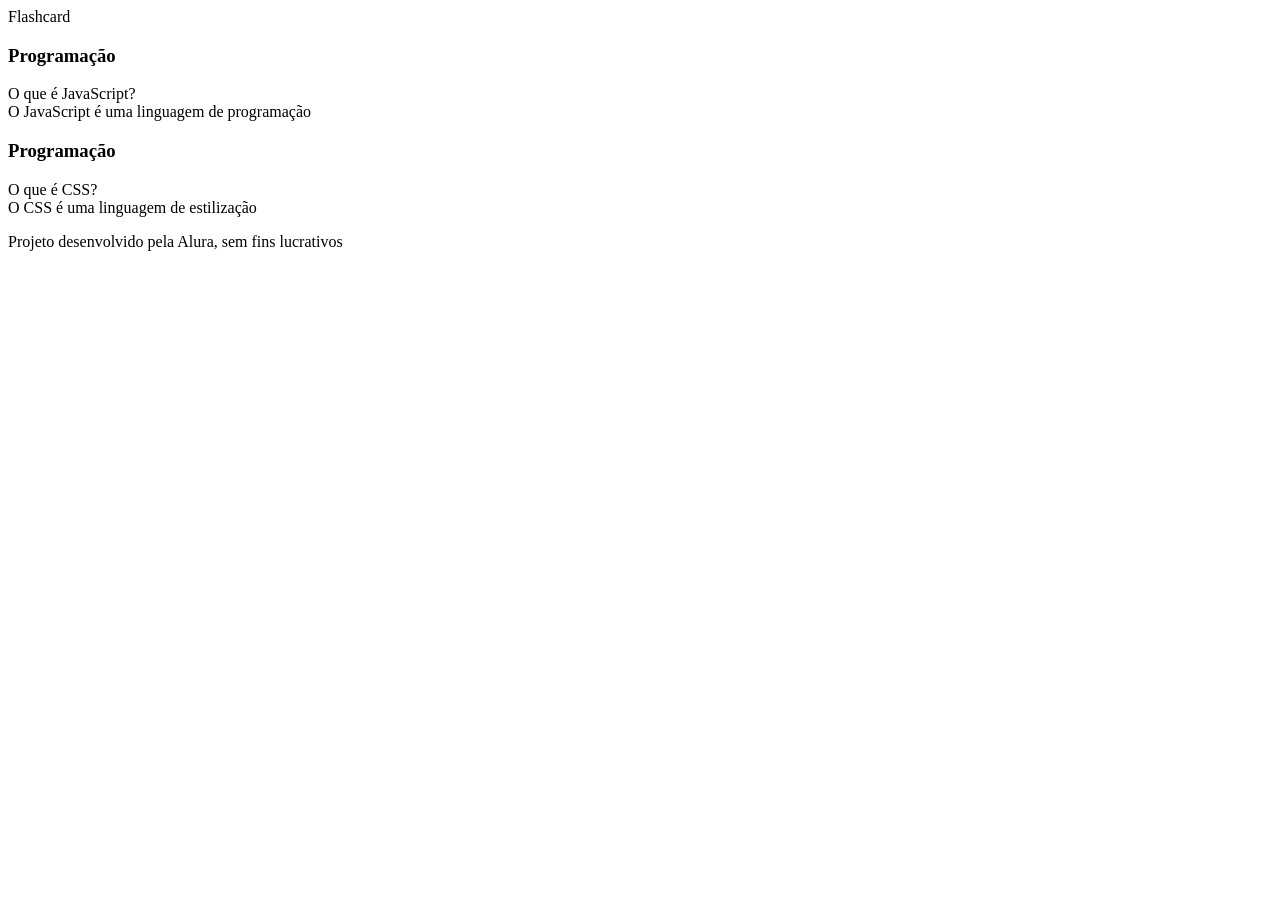
==== index.html @ 17340718 "Add files via upload" ====
<!DOCTYPE html>
<html lang="pt-br">
<head>
    <meta charset="UTF-8">
    <meta name="viewport" content="width=device-width, initial-scale=1.0">
    <link rel="preconnect" href="https://fonts.googleapis.com" />
    <link rel="preconnect" href="https://fonts.gstatic.com" crossorigin />
    <link
      href="https://fonts.googleapis.com/css2?family=Bai+Jamjuree:ital,wght@0,200;0,300;0,400;0,500;0,600;0,700;1,200;1,300;1,400;1,500;1,600;1,700&display=swap"
      rel="stylesheet"
    <title>Flashcard</title>
</head>
<body>
    <main>
        <section id="container">
            <article class="cartao">
                <div class="cartao__conteudo">
                    <h3>Programação</h3>
                    <div class="cartao__conteudo__pergunta">
                        O que é JavaScript?
                    </div>
                    <div class="cartao__conteudo__resposta">
                        O JavaScript é uma linguagem de programação
                    </div>
                </div>
            </article>
            <article class="cartao">
                <div class="cartao__conteudo">
                    <h3>Programação</h3>
                    <div class="cartao__conteudo__pergunta">
                        O que é CSS?
                    </div>
                    <div class="cartao__conteudo__resposta">
                        O CSS é uma linguagem de estilização
                    </div>
                </div>
            </article>
        </section>
    </main>
    <footer>
        <p>Projeto desenvolvido pela Alura, sem fins lucrativos</p>
    </footer>
</body>
</html>
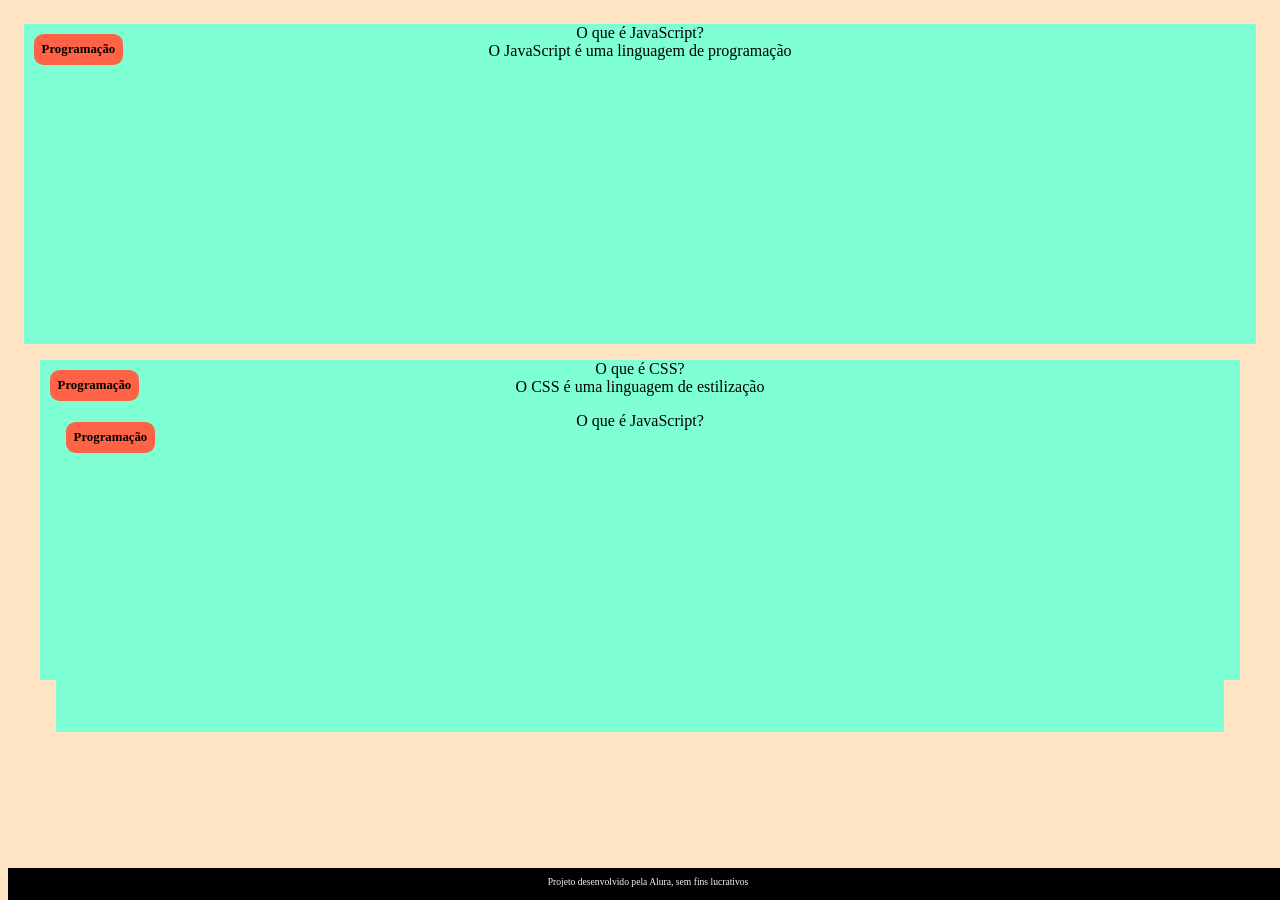
==== commit b67e127a: "Add files via upload" ====
--- a/index.html
+++ b/index.html
@@ -7,7 +7,8 @@
     <link rel="preconnect" href="https://fonts.gstatic.com" crossorigin />
     <link
       href="https://fonts.googleapis.com/css2?family=Bai+Jamjuree:ital,wght@0,200;0,300;0,400;0,500;0,600;0,700;1,200;1,300;1,400;1,500;1,600;1,700&display=swap"
-      rel="stylesheet"
+      rel="stylesheet">
+      <link rel="stylesheet" href="assets/Style.css">
     <title>Flashcard</title>
 </head>
 <body>
@@ -22,8 +23,8 @@
                     <div class="cartao__conteudo__resposta">
                         O JavaScript é uma linguagem de programação
                     </div>
+                    
                 </div>
-            </article>
             <article class="cartao">
                 <div class="cartao__conteudo">
                     <h3>Programação</h3>
@@ -33,6 +34,14 @@
                     <div class="cartao__conteudo__resposta">
                         O CSS é uma linguagem de estilização
                     </div>
+                    <article class="cartao">
+                        <div class="cartao__conteudo">
+                            <h3>Programação</h3>
+                            <div class="cartao_conteudo_pergunta"> 
+                                <p>O que é JavaScript?</p>
+                        </div>
+                    </div>
+                </article>
                 </div>
             </article>
         </section>
--- a/assets/Style.css
+++ b/assets/Style.css
@@ -0,0 +1,48 @@
+body {
+    background-color:bisque;
+    font-family: bai jamjuree;
+}
+
+footer {
+     background-color: black;
+     color:  whitesmoke;
+      position: fixed;
+      bottom: 0;
+      width: 100%;
+      height: 2rem;
+}
+
+  footer p {
+          text-align: center;
+           font-size: 0.6rem;
+            margin-top: 0.5rem;
+  }
+
+  #container {
+    display: flex;
+}
+.cartao {
+  margin: 1rem 1rem;
+  background-color: aqua;
+  height: 20rem;
+  flex-grow: 1;
+  flex-basis: calc(33% - 6rem);
+}
+.cartao__conteudo {
+  text-align: center;
+  background-color: aquamarine;
+  height: 100%;
+}
+.cartao__conteudo {
+  text-align: center;
+  height: 100%;
+}
+.cartao__conteudo h3 {
+  background-color: tomato;
+  text-align: left;
+  padding: 0.5rem;
+  position: absolute;
+  margin: 0.6rem;
+  border-radius:0.6rem;
+  font-size: 1vw;
+}
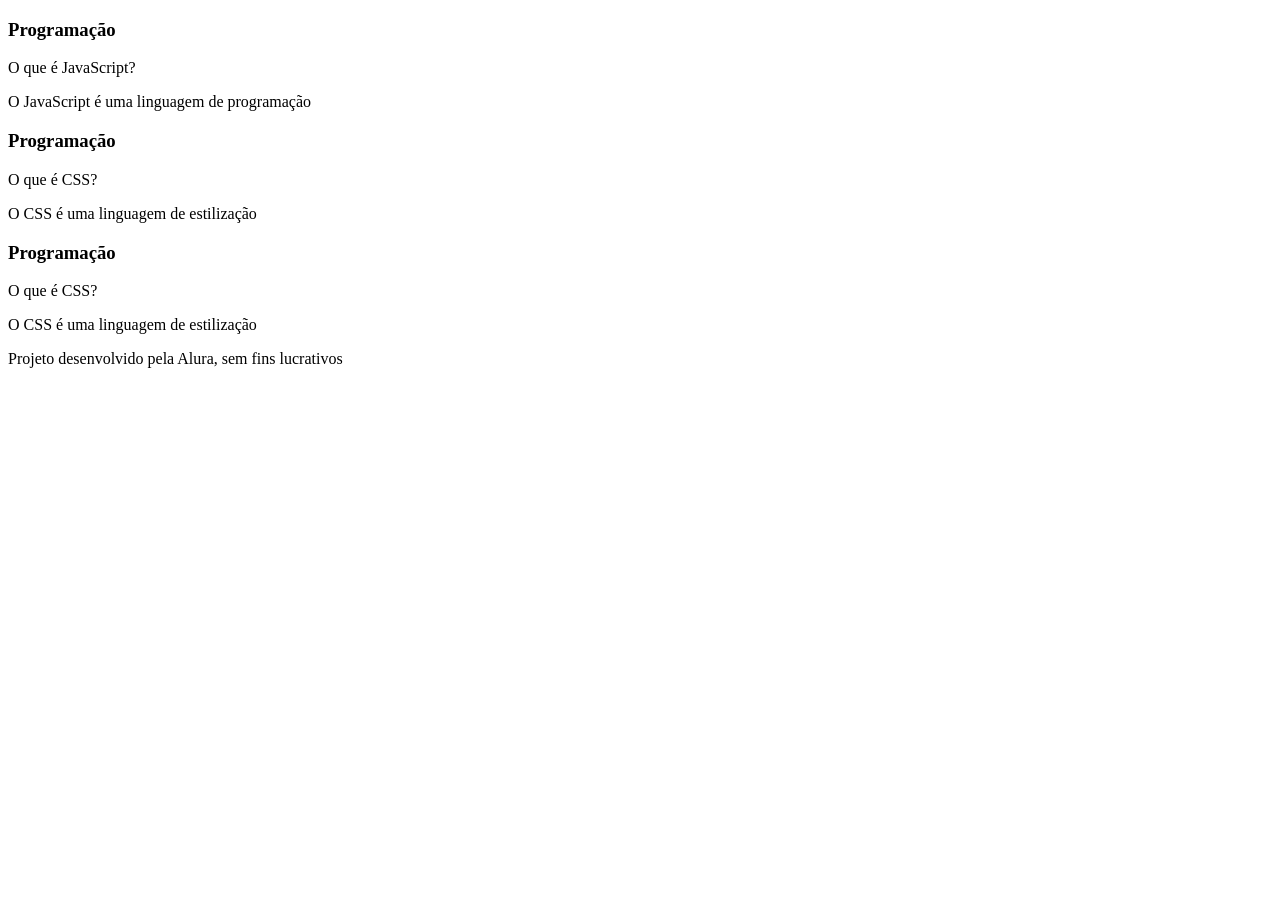
==== commit c884d499: "Add files via upload" ====
--- a/index.html
+++ b/index.html
@@ -3,12 +3,7 @@
 <head>
     <meta charset="UTF-8">
     <meta name="viewport" content="width=device-width, initial-scale=1.0">
-    <link rel="preconnect" href="https://fonts.googleapis.com" />
-    <link rel="preconnect" href="https://fonts.gstatic.com" crossorigin />
-    <link
-      href="https://fonts.googleapis.com/css2?family=Bai+Jamjuree:ital,wght@0,200;0,300;0,400;0,500;0,600;0,700;1,200;1,300;1,400;1,500;1,600;1,700&display=swap"
-      rel="stylesheet">
-      <link rel="stylesheet" href="assets/Style.css">
+    <link rel="stylesheet" href="assets/style.css">
     <title>Flashcard</title>
 </head>
 <body>
@@ -18,30 +13,33 @@
                 <div class="cartao__conteudo">
                     <h3>Programação</h3>
                     <div class="cartao__conteudo__pergunta">
-                        O que é JavaScript?
+                        <p>O que é JavaScript?</p>
                     </div>
                     <div class="cartao__conteudo__resposta">
-                        O JavaScript é uma linguagem de programação
+                        <p>O JavaScript é uma linguagem de programação</p>
                     </div>
-                    
                 </div>
+            </article>
             <article class="cartao">
                 <div class="cartao__conteudo">
                     <h3>Programação</h3>
                     <div class="cartao__conteudo__pergunta">
-                        O que é CSS?
+                        <p>O que é CSS?</p>
                     </div>
                     <div class="cartao__conteudo__resposta">
-                        O CSS é uma linguagem de estilização
+                    <p>O CSS é uma linguagem de estilização</p>
                     </div>
-                    <article class="cartao">
-                        <div class="cartao__conteudo">
-                            <h3>Programação</h3>
-                            <div class="cartao_conteudo_pergunta"> 
-                                <p>O que é JavaScript?</p>
-                        </div>
+                </div>
+            </article>
+            <article class="cartao">
+                <div class="cartao__conteudo">
+                    <h3>Programação</h3>
+                    <div class="cartao__conteudo__pergunta">
+                        <p>O que é CSS?</p>
                     </div>
-                </article>
+                    <div class="cartao__conteudo__resposta">
+                    <p>O CSS é uma linguagem de estilização</p>
+                    </div>
                 </div>
             </article>
         </section>
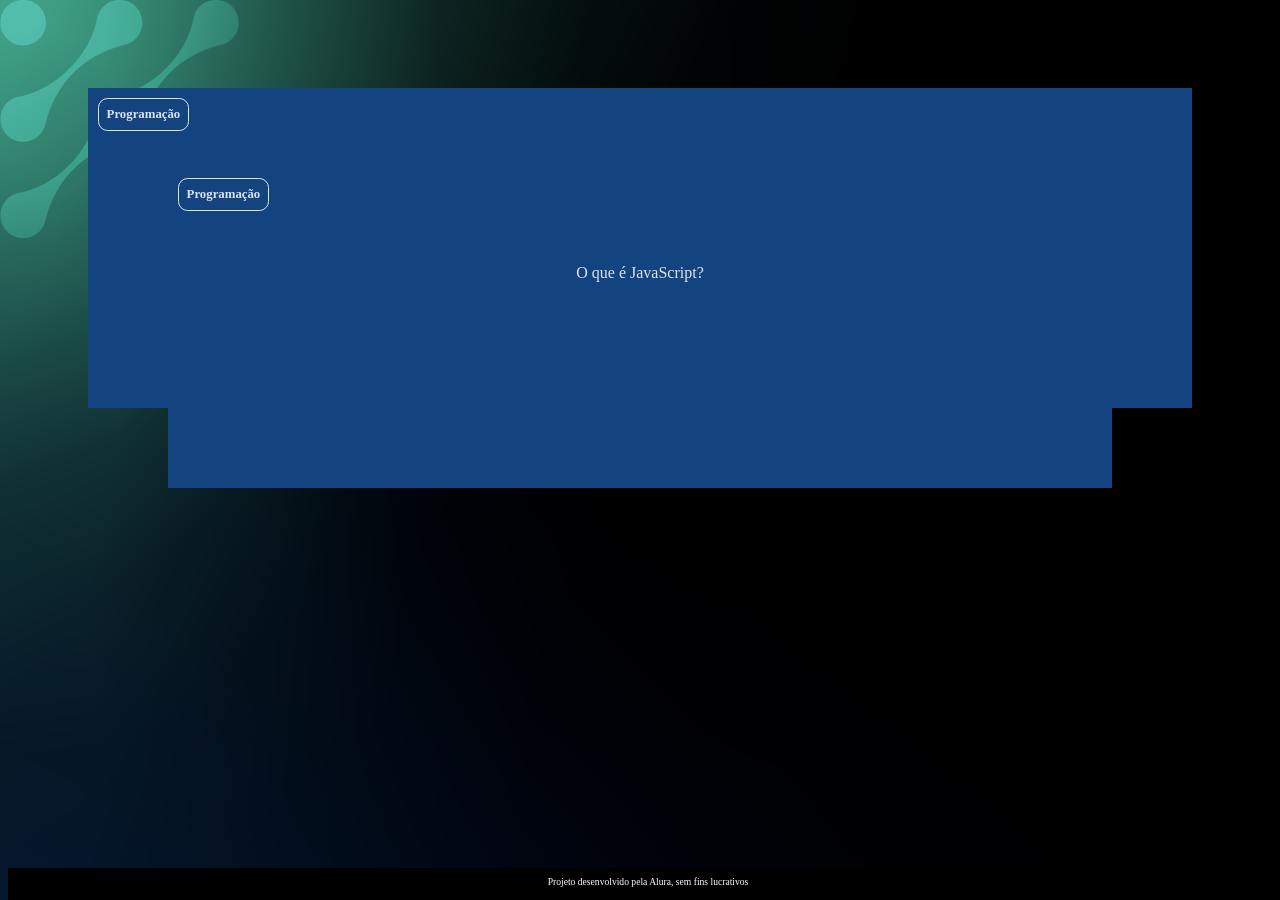
==== commit 907fe21a: "Add files via upload" ====
--- a/index.html
+++ b/index.html
@@ -1,51 +1,44 @@
-<!DOCTYPE html>
-<html lang="pt-br">
-<head>
-    <meta charset="UTF-8">
-    <meta name="viewport" content="width=device-width, initial-scale=1.0">
-    <link rel="stylesheet" href="assets/style.css">
-    <title>Flashcard</title>
-</head>
-<body>
-    <main>
-        <section id="container">
-            <article class="cartao">
-                <div class="cartao__conteudo">
-                    <h3>Programação</h3>
-                    <div class="cartao__conteudo__pergunta">
-                        <p>O que é JavaScript?</p>
-                    </div>
-                    <div class="cartao__conteudo__resposta">
-                        <p>O JavaScript é uma linguagem de programação</p>
-                    </div>
-                </div>
-            </article>
-            <article class="cartao">
-                <div class="cartao__conteudo">
-                    <h3>Programação</h3>
-                    <div class="cartao__conteudo__pergunta">
-                        <p>O que é CSS?</p>
-                    </div>
-                    <div class="cartao__conteudo__resposta">
-                    <p>O CSS é uma linguagem de estilização</p>
-                    </div>
-                </div>
-            </article>
-            <article class="cartao">
-                <div class="cartao__conteudo">
-                    <h3>Programação</h3>
-                    <div class="cartao__conteudo__pergunta">
-                        <p>O que é CSS?</p>
-                    </div>
-                    <div class="cartao__conteudo__resposta">
-                    <p>O CSS é uma linguagem de estilização</p>
-                    </div>
-                </div>
-            </article>
-        </section>
-    </main>
-    <footer>
-        <p>Projeto desenvolvido pela Alura, sem fins lucrativos</p>
-    </footer>
-</body>
+<!DOCTYPE html>
+<html lang="pt-br">
+<head>
+    <meta charset="UTF-8">
+    <meta name="viewport" content="width=device-width, initial-scale=1.0">
+    <link rel="stylesheet" href="assets/style.css">
+    <title>Flashcard</title>
+</head>
+<body>
+    <main>
+        <section id="container">
+            <article class="cartao">
+                <div class="cartao__conteudo">
+                    <h3>Programação</h3>
+                    <div class="cartao__conteudo__pergunta">
+                        <p>O que é JavaScript?</p>
+                    </div>
+                    <div class="cartao__conteudo__resposta">
+                        <p>O JavaScript é uma linguagem de programação</p>
+                    </div>
+                    <section id="container">
+                        <article class="cartao">
+                            <div class="cartao__conteudo">
+                                <h3>Programação</h3>
+                                <div class="cartao__conteudo__pergunta">
+                                        <p>O que é JavaScript?</p>
+                                </div>
+                                <div class="cartao__conteudo__resposta">
+                                        <p>O JavaScript é uma linguagem de programação</p>
+                                </div>
+                        </div>
+                        </article>
+                </section>
+                </div>
+            </article>
+        </section>
+    </main>
+    <footer>
+        <p>Projeto desenvolvido pela Alura, sem fins lucrativos</p>
+    </footer>
+    <script src="app.js"></script>
+    <script src="perguntas.js"></script>
+</body>
 </html>
--- a/assets/style.css
+++ b/assets/style.css
@@ -0,0 +1,104 @@
+:root {
+    --text-color: #DBE4EF;
+    --card-front-color: #144480;
+    --card-back-color: #00F4BF;
+}
+
+body {
+    background: url('img/bg-desktop.webp');
+    font-family: Bai Jamjuree;
+}
+
+#container {
+    display: flex; 
+    flex-wrap: wrap;
+    justify-content: space-between;
+    padding: 4rem;
+    gap: 3rem;
+}
+
+.cartao {
+    margin: 1rem 1rem;
+    height: 20rem;
+    flex-grow: 1;
+    flex-basis: calc(33% - 6rem);
+}
+
+.cartao__conteudo {
+    background-color: var(--card-front-color);
+    text-align: center;
+    /* background-color: aquamarine; */
+    height: 100%;
+    transform-style: preserve-3d;
+    transition: transform 300ms ease-in-out;
+}
+
+.cartao__conteudo h3 {
+    color: var(--text-color);
+    border: 1px solid var(--text-color);
+    text-align: left;
+    padding: 0.5rem;
+    position: absolute;
+    margin: 0.6rem;
+    border-radius: 0.6rem;
+    font-size: 1vw;
+    backface-visibility: hidden;
+}
+
+.cartao__conteudo p {
+    margin-top: 1rem;
+    padding: 2rem;
+    margin-top: 4rem;
+}
+
+.cartao__conteudo__pergunta p {
+    color: var(--text-color);
+    font-weight: 500;
+}
+
+.cartao__conteudo__resposta p {
+    color: var(--card-back-color);
+    font-weight: 700;
+}
+
+.cartao:hover .cartao__conteudo {
+    transform: rotateY(180deg);
+}
+
+.cartao__conteudo__pergunta,
+.cartao__conteudo__resposta {
+    backface-visibility: hidden;
+    position: absolute;
+    height: 100%;
+    width: 100%;
+}
+
+.cartao__conteudo__resposta {
+    transform: rotateY(180deg);
+}
+
+
+
+
+
+
+
+
+
+
+
+
+footer {
+    background-color: black;
+    color: white;
+    position: fixed;
+    bottom: 0;
+    width: 100%;
+    height: 2rem;
+}
+
+footer p {
+    text-align: center;
+    font-size: 0.6rem;
+    margin-top: 0.5rem;
+}
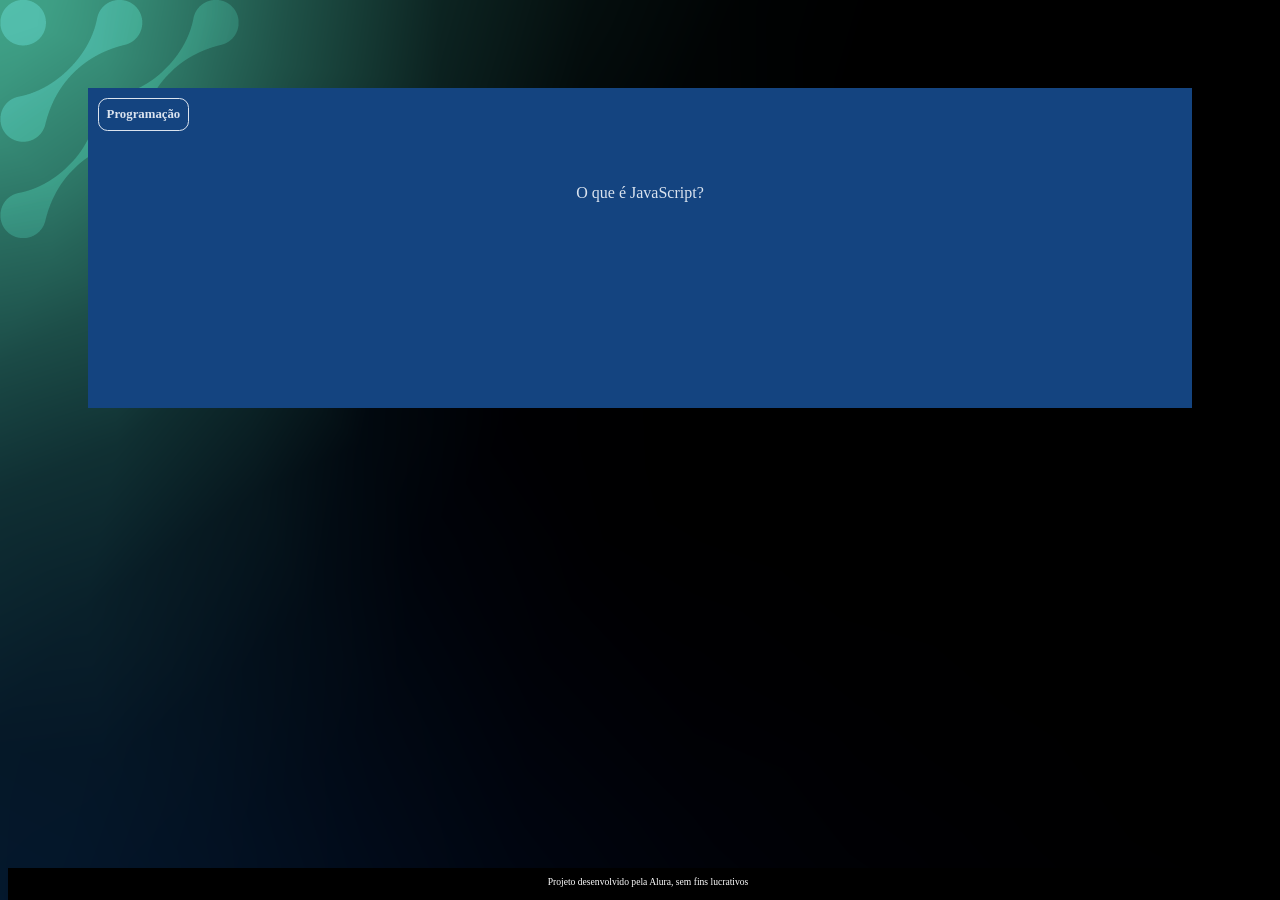
==== commit cd64ad42: "index.html" ====
--- a/index.html
+++ b/index.html
@@ -15,19 +15,6 @@
                     <div class="cartao__conteudo__pergunta">
                         <p>O que é JavaScript?</p>
                     </div>
-                    <div class="cartao__conteudo__resposta">
-                        <p>O JavaScript é uma linguagem de programação</p>
-                    </div>
-                    <section id="container">
-                        <article class="cartao">
-                            <div class="cartao__conteudo">
-                                <h3>Programação</h3>
-                                <div class="cartao__conteudo__pergunta">
-                                        <p>O que é JavaScript?</p>
-                                </div>
-                                <div class="cartao__conteudo__resposta">
-                                        <p>O JavaScript é uma linguagem de programação</p>
-                                </div>
                         </div>
                         </article>
                 </section>
@@ -41,4 +28,4 @@
     <script src="app.js"></script>
     <script src="perguntas.js"></script>
 </body>
-</html>+</html>
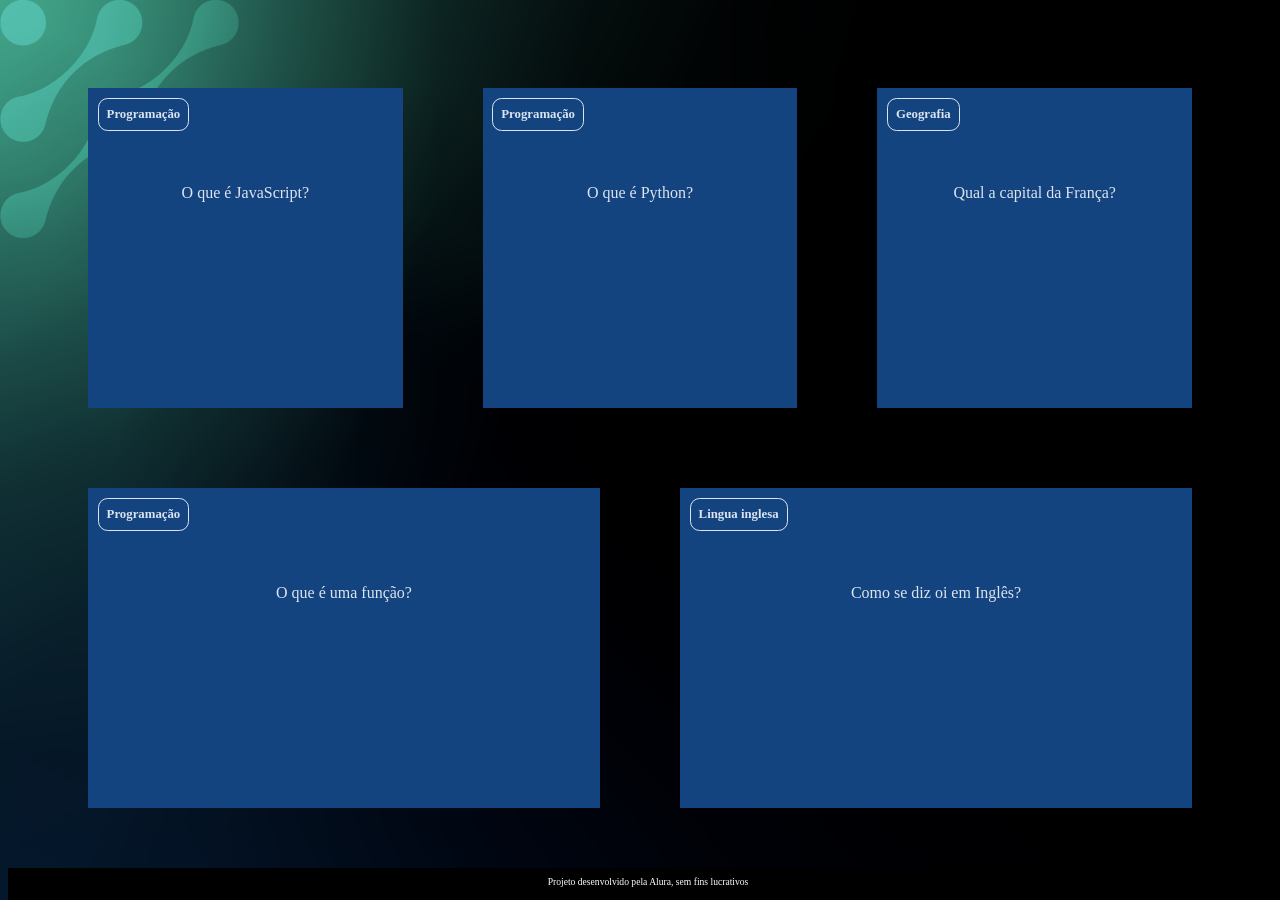
==== commit 4c0491a9: "Add files via upload" ====
--- a/index.html
+++ b/index.html
@@ -28,4 +28,4 @@
     <script src="app.js"></script>
     <script src="perguntas.js"></script>
 </body>
-</html>
+</html>
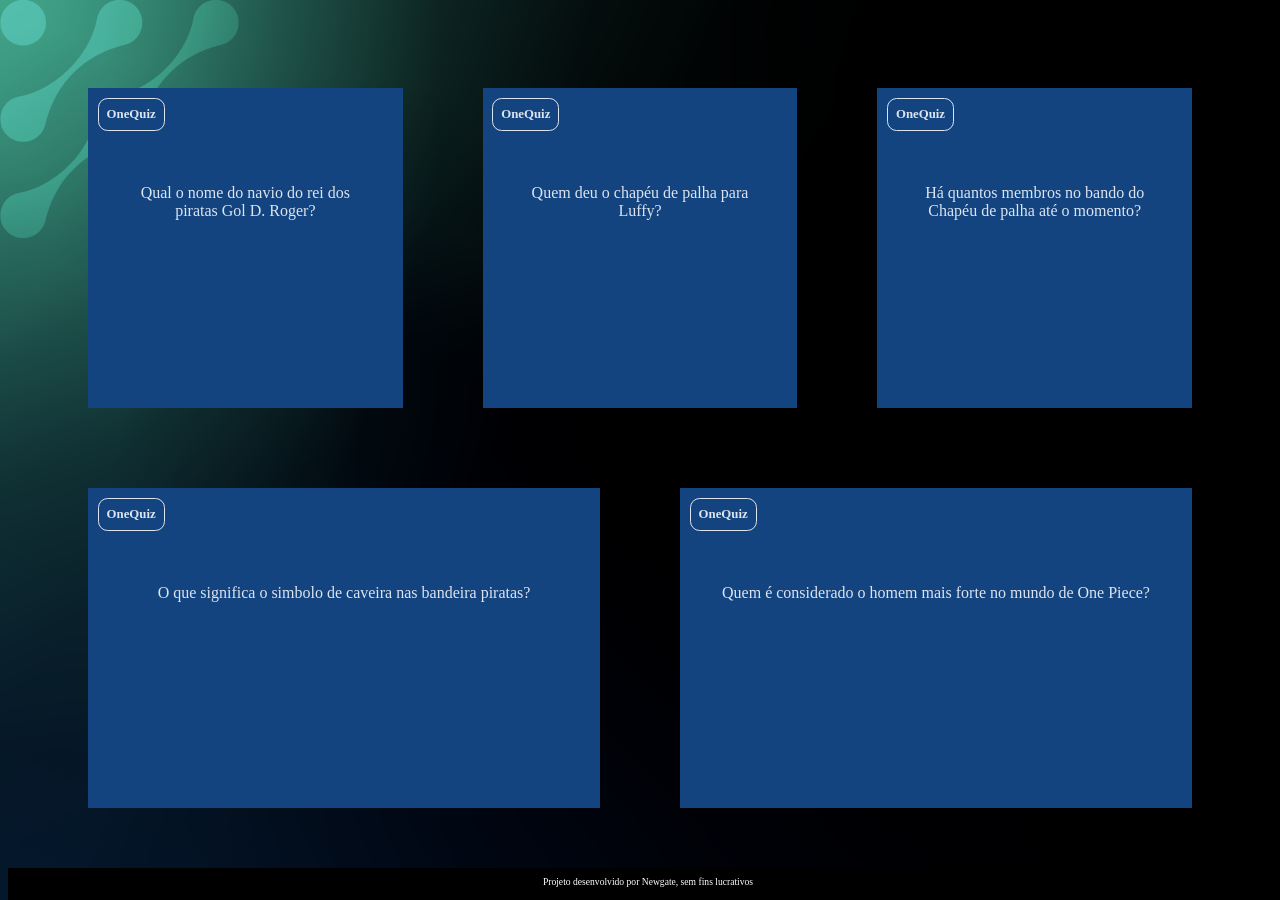
==== commit 96beb455: "Add files via upload" ====
--- a/index.html
+++ b/index.html
@@ -4,26 +4,26 @@
     <meta charset="UTF-8">
     <meta name="viewport" content="width=device-width, initial-scale=1.0">
     <link rel="stylesheet" href="assets/style.css">
-    <title>Flashcard</title>
+    <title>OneQuiz</title>
 </head>
 <body>
     <main>
         <section id="container">
             <article class="cartao">
                 <div class="cartao__conteudo">
-                    <h3>Programação</h3>
+                    <h3>OneQuiz</h3>
                     <div class="cartao__conteudo__pergunta">
-                        <p>O que é JavaScript?</p>
+                        <p>Qual o nome do navio do rei dos piratas Gol D. Roger?</p>
                     </div>
-                        </div>
-                        </article>
-                </section>
+                    <div class="cartao__conteudo__resposta">
+                        <p>Oro Jackson</p>
+                    </div>
                 </div>
             </article>
         </section>
     </main>
     <footer>
-        <p>Projeto desenvolvido pela Alura, sem fins lucrativos</p>
+        <p>Projeto desenvolvido por Newgate, sem fins lucrativos</p>
     </footer>
     <script src="app.js"></script>
     <script src="perguntas.js"></script>
